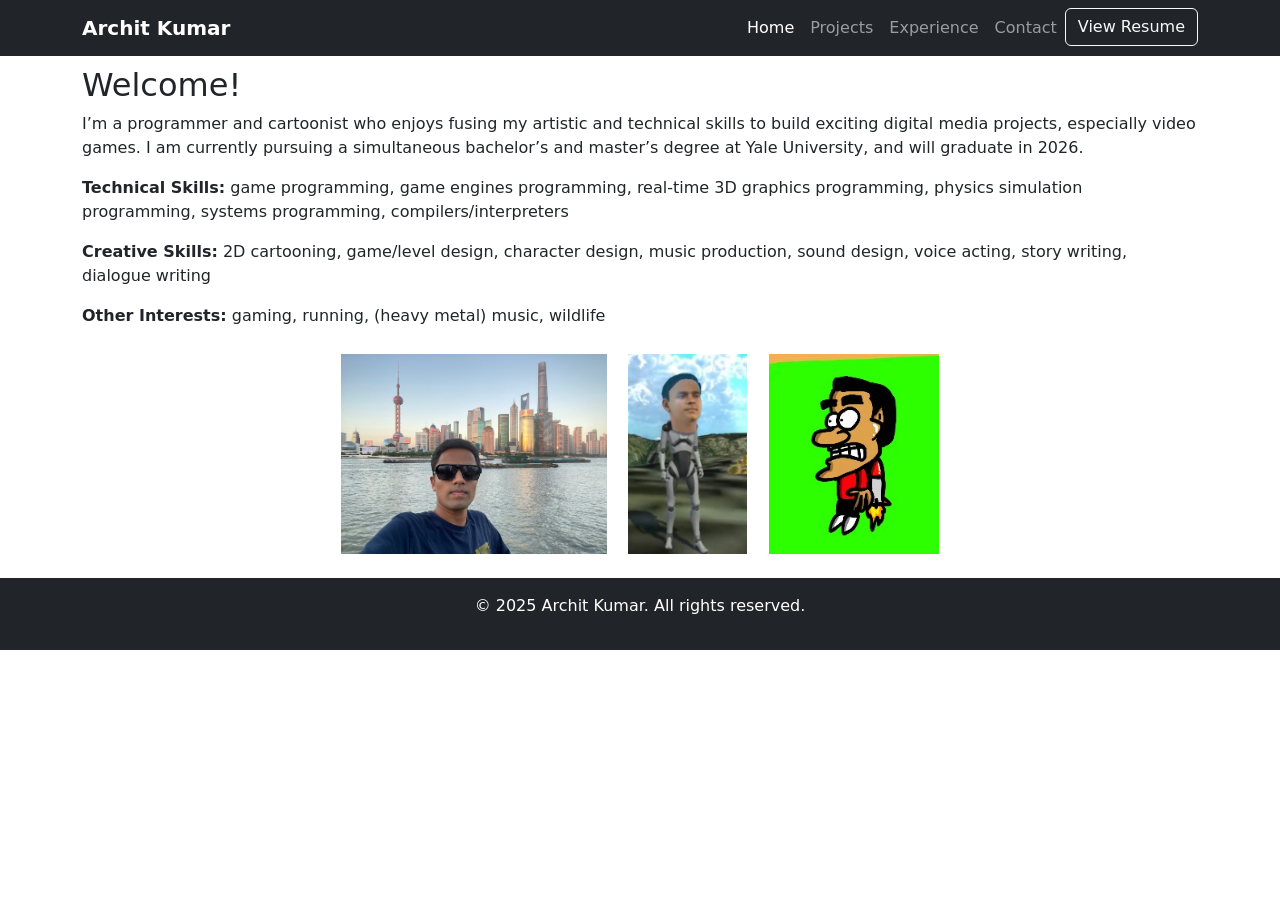
==== index.html @ 8d7705da "Upload new resume" ====
<!DOCTYPE html>
<html lang="en">
<head>
    <meta charset="UTF-8">
    <meta name="viewport" content="width=device-width, initial-scale=1.0">
    <title>Archit Kumar - Portfolio</title>
    <link href="https://cdn.jsdelivr.net/npm/bootstrap@5.3.0/dist/css/bootstrap.min.css" rel="stylesheet">
    <link href="css/style.css" rel="stylesheet">
    <style>
        .equal-height {
            height: 200px; /* Set a fixed height for the images */
            object-fit: cover; /* Maintain aspect ratio and cover the area */
        }
    </style>
</head>
<body>
    <!-- Navigation Bar -->
    <nav class="navbar navbar-expand-lg navbar-dark bg-dark fixed-top">
        <div class="container">
            <a class="navbar-brand" href="index.html">Archit Kumar</a>
            <button class="navbar-toggler" type="button" data-bs-toggle="collapse" data-bs-target="#navbarNav">
                <span class="navbar-toggler-icon"></span>
            </button>
            <div class="collapse navbar-collapse" id="navbarNav">
                <ul class="navbar-nav ms-auto">
                    <li class="nav-item">
                        <a class="nav-link active" href="index.html">Home</a>
                    </li>
                    <li class="nav-item">
                        <a class="nav-link" href="projects.html">Projects</a>
                    </li>
                    <li class="nav-item">
                        <a class="nav-link" href="experience.html">Experience</a>
                    </li>
                    <li class="nav-item">
                        <a class="nav-link" href="contact.html">Contact</a>
                    </li>
                    <li class="nav-item">
                        <a class="btn btn-outline-light" href="Archit_Kumar_Resume_E.pdf" target="_blank">View Resume</a>
                    </li>
                </ul>
            </div>
        </div>
    </nav>

    <!-- Hero Section -->
    <!-- <header class="hero">
        <div class="container h-100">
            <div class="row h-100 align-items-center">
                <div class="col-12 text-center">
                    <h1>Welcome to My Portfolio</h1>
                    <p class="lead">Software Developer | Designer | Creator</p>
                </div>
            </div>
        </div>
    </header> -->

    <!-- Main Content -->
    <main class="container">
        <section class="about-section">
            <h2>Welcome!</h2>
            <p>I’m a programmer and cartoonist who enjoys fusing my artistic and technical skills to build exciting digital media projects, especially video games. I am currently pursuing a simultaneous bachelor’s and master’s degree at Yale University, and will graduate in 2026.</p>
            <p><strong>Technical Skills:</strong> game programming, game engines programming, real-time 3D graphics programming, physics simulation programming, systems programming, compilers/interpreters</p>
            <p><strong>Creative Skills:</strong> 2D cartooning, game/level design, character design, music production, sound design, voice acting, story writing, dialogue writing</p>
            <p><strong>Other Interests:</strong> gaming, running, (heavy metal) music, wildlife</p>
            <!-- <p><strong>Other Interests:</strong> travel, geography, wildlife, history, politics, gaming, running, music</p> -->
        </section>
        <div class="text-center mb-4 mt-0">
            <img src="Shanghai.jpg" alt="Shanghai" class="img-fluid mx-2 equal-height">
            <img src="3DArch.jpg" alt="3D Archit" class="img-fluid mx-2 equal-height">
            <img src="2dArch.jpg" alt="2D Archit" class="img-fluid mx-2 equal-height">
        </div>
    </main>

    <!-- Footer -->
    <footer class="bg-dark text-white text-center py-3">
        <p>&copy; 2025 Archit Kumar. All rights reserved.</p>
    </footer>

    <script src="https://cdn.jsdelivr.net/npm/bootstrap@5.3.0/dist/js/bootstrap.bundle.min.js"></script>
    <script src="js/main.js"></script>
</body>
</html>
---- css/style.css ----
/* General Styles */
body {
    padding-top: 56px;
}

/* Hero Section */
.hero {
    height: 100vh;
    background: linear-gradient(rgba(0, 0, 0, 0.5), rgba(0, 0, 0, 0.5)),
                url('../images/hero-bg.jpg') no-repeat center center;
    background-size: cover;
    color: white;
}

/* Navigation */
.navbar {
    transition: all 0.3s ease;
}

.navbar-brand {
    font-weight: bold;
}

/* Sections */
section {
    padding: 10px 0;
}

/* Animation for page load */
.fade-in {
    animation: fadeIn 1s ease-in;
}

@keyframes fadeIn {
    0% { opacity: 0; }
    100% { opacity: 1; }
}

/* Responsive adjustments */
@media (max-width: 768px) {
    .hero {
        height: 60vh;
    }
} 

/* Projects Page Styles */
.projects-header {
    background: linear-gradient(to right, #f8f9fa, #e9ecef);
    margin-top: 2rem;
}

.project-card {
    margin-bottom: 2rem;
    transition: transform 0.3s ease;
}

.project-card:hover {
    transform: translateY(-5px);
}

.project-image-container {
    overflow: hidden;
    height: 100%;
}

.project-image-container img {
    object-fit: cover;
    height: 100%;
    width: 100%;
}

.tech-stack {
    margin: 1rem 0;
}

.tech-stack .badge {
    margin-right: 0.5rem;
    padding: 0.5rem 1rem;
}

.project-links {
    margin-top: 1.5rem;
}

.project-links .btn {
    margin-right: 1rem;
}

/* Add smooth transition for card hover */
.card {
    transition: all 0.3s ease;
}

.card:hover {
    box-shadow: 0 .5rem 1rem rgba(0,0,0,.15)!important;
} 

/* Experience Page Styles */
.experience-header {
    background: linear-gradient(to right, #f8f9fa, #e9ecef);
    margin-top: 2rem;
}

.timeline {
    position: relative;
    padding: 2rem 0;
}

.timeline::before {
    content: '';
    position: absolute;
    width: 4px;
    background: #dee2e6;
    top: 0;
    bottom: 0;
    left: 50%;
    margin-left: -2px;
}

.timeline-item {
    margin-bottom: 2rem;
    position: relative;
    width: 50%;
    padding: 0 2rem;
}

.timeline-item:nth-child(odd) {
    left: 0;
}

.timeline-item:nth-child(even) {
    left: 50%;
}

.timeline-content {
    position: relative;
    padding: 1rem;
    border-radius: 0.5rem;
    box-shadow: 0 0.125rem 0.25rem rgba(0, 0, 0, 0.075);
}

.timeline-content::before {
    content: '';
    position: absolute;
    width: 20px;
    height: 20px;
    background: #007bff;
    border-radius: 50%;
    top: 25px;
}

.timeline-item:nth-child(odd) .timeline-content::before {
    right: -62px;
}

.timeline-item:nth-child(even) .timeline-content::before {
    left: -62px;
}

.company-name {
    color: #6c757d;
    font-size: 1.1rem;
    margin-top: 0.5rem;
}

.company-location {
    color: #6c757d;
    font-size: 0.9rem;
    margin-top: 0.25rem;
}

.skills-used .badge {
    margin-right: 0.5rem;
    padding: 0.5rem 1rem;
}

/* Responsive Timeline */
@media (max-width: 768px) {
    .timeline::before {
        left: 31px;
    }
    
    .timeline-item {
        width: 100%;
        padding-left: 70px;
        padding-right: 25px;
    }
    
    .timeline-item:nth-child(even) {
        left: 0;
    }
    
    .timeline-content::before {
        left: -52px !important;
    }
} 

/* Contact Page Styles */
.contact-header {
    background: linear-gradient(to right, #f8f9fa, #e9ecef);
    margin-top: 2rem;
}

.contact-info .card-body {
    padding: 2rem;
}

.contact-item {
    padding: 1rem;
    border-radius: 0.5rem;
    background-color: #f8f9fa;
    width: 300px;
}

.contact-item i {
    font-size: 2rem;
    color: #0d6efd;
    margin-bottom: 1rem;
}

.contact-item h4 {
    font-size: 1.1rem;
    margin-bottom: 0.5rem;
}

.contact-item a {
    color: #6c757d;
    text-decoration: none;
    transition: color 0.3s ease;
}

.contact-item a:hover {
    color: #0d6efd;
}

.contact-form .card-body {
    padding: 2rem;
}

#formStatus {
    padding: 1rem;
    border-radius: 0.25rem;
}

#formStatus.success {
    background-color: #d4edda;
    color: #155724;
}

#formStatus.error {
    background-color: #f8d7da;
    color: #721c24;
}

/* Responsive adjustments */
@media (max-width: 768px) {
    .contact-info {
        margin-bottom: 2rem;
    }
}
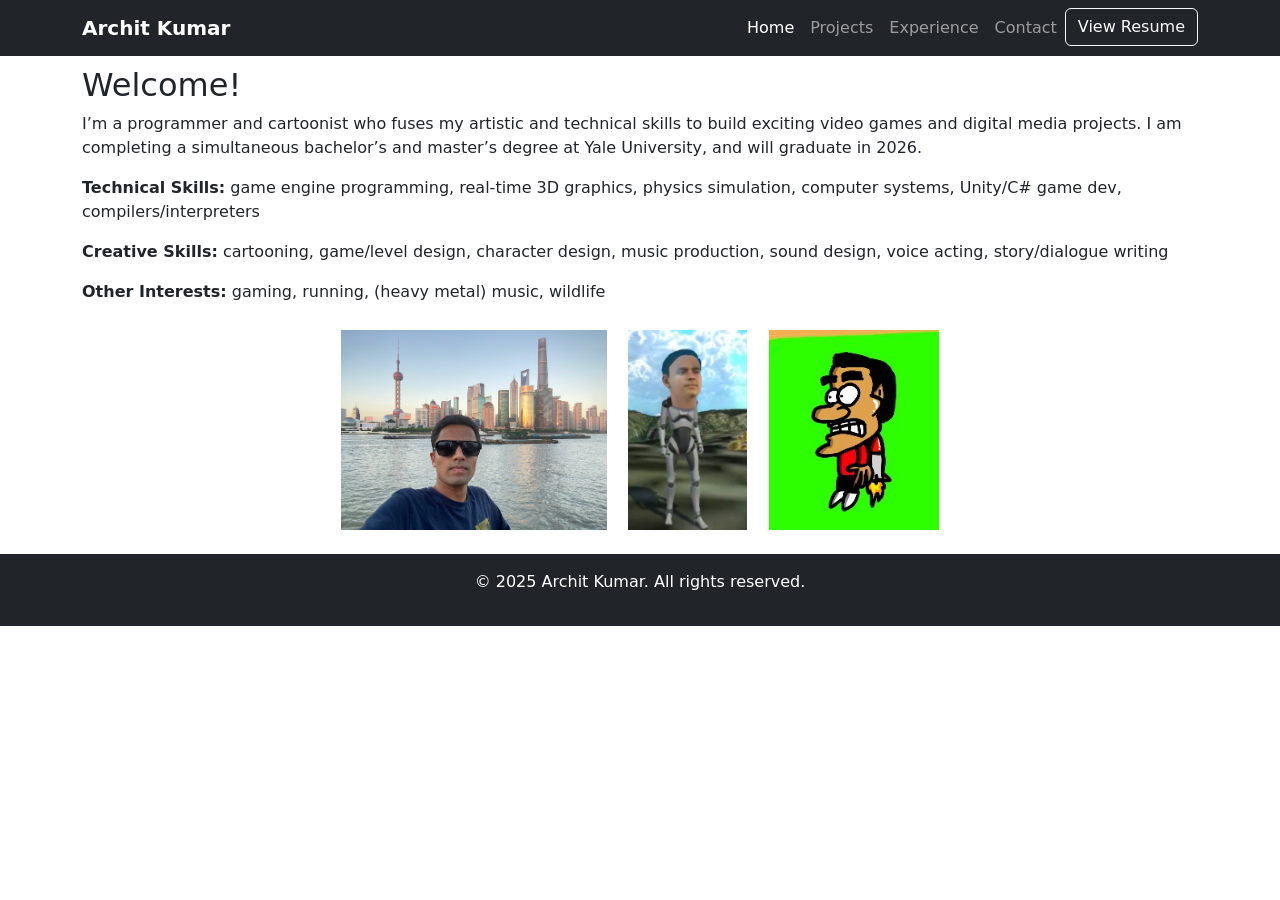
==== commit f35ab594: "Update index" ====
--- a/index.html
+++ b/index.html
@@ -36,7 +36,7 @@
                         <a class="nav-link" href="contact.html">Contact</a>
                     </li>
                     <li class="nav-item">
-                        <a class="btn btn-outline-light" href="Archit_Kumar_Resume_E.pdf" target="_blank">View Resume</a>
+                        <a class="btn btn-outline-light" href="Archit_Kumar_Resume_E14.pdf" target="_blank">View Resume</a>
                     </li>
                 </ul>
             </div>
@@ -59,10 +59,13 @@
     <main class="container">
         <section class="about-section">
             <h2>Welcome!</h2>
-            <p>I’m a programmer and cartoonist who enjoys fusing my artistic and technical skills to build exciting digital media projects, especially video games. I am currently pursuing a simultaneous bachelor’s and master’s degree at Yale University, and will graduate in 2026.</p>
-            <p><strong>Technical Skills:</strong> game programming, game engines programming, real-time 3D graphics programming, physics simulation programming, systems programming, compilers/interpreters</p>
-            <p><strong>Creative Skills:</strong> 2D cartooning, game/level design, character design, music production, sound design, voice acting, story writing, dialogue writing</p>
+            <p>I’m a programmer and cartoonist who fuses my artistic and technical skills to build exciting video games and digital media projects. I am completing a simultaneous bachelor’s and master’s degree at Yale University, and will graduate in 2026.</p>
+            <p><strong>Technical Skills:</strong> game engine programming, real-time 3D graphics, physics simulation, computer systems, Unity/C# game dev, compilers/interpreters</p>
+            <p><strong>Creative Skills:</strong> cartooning, game/level design, character design, music production, sound design, voice acting, story/dialogue writing</p>
             <p><strong>Other Interests:</strong> gaming, running, (heavy metal) music, wildlife</p>
+            <!-- <p><strong>Favorite Games:</strong> Crash Bandicoot, Skylanders, Earthworm Jim</p>
+            <p><strong>Favorite Music Artists:</strong> Metallica, Limp Bizkit, Taio Cruz</p>
+            <p><strong>Favorite Movies:</strong> Rango, Lego Movie, Star Wars Episode 3, Angry Birds Movie 2</p> -->
             <!-- <p><strong>Other Interests:</strong> travel, geography, wildlife, history, politics, gaming, running, music</p> -->
         </section>
         <div class="text-center mb-4 mt-0">
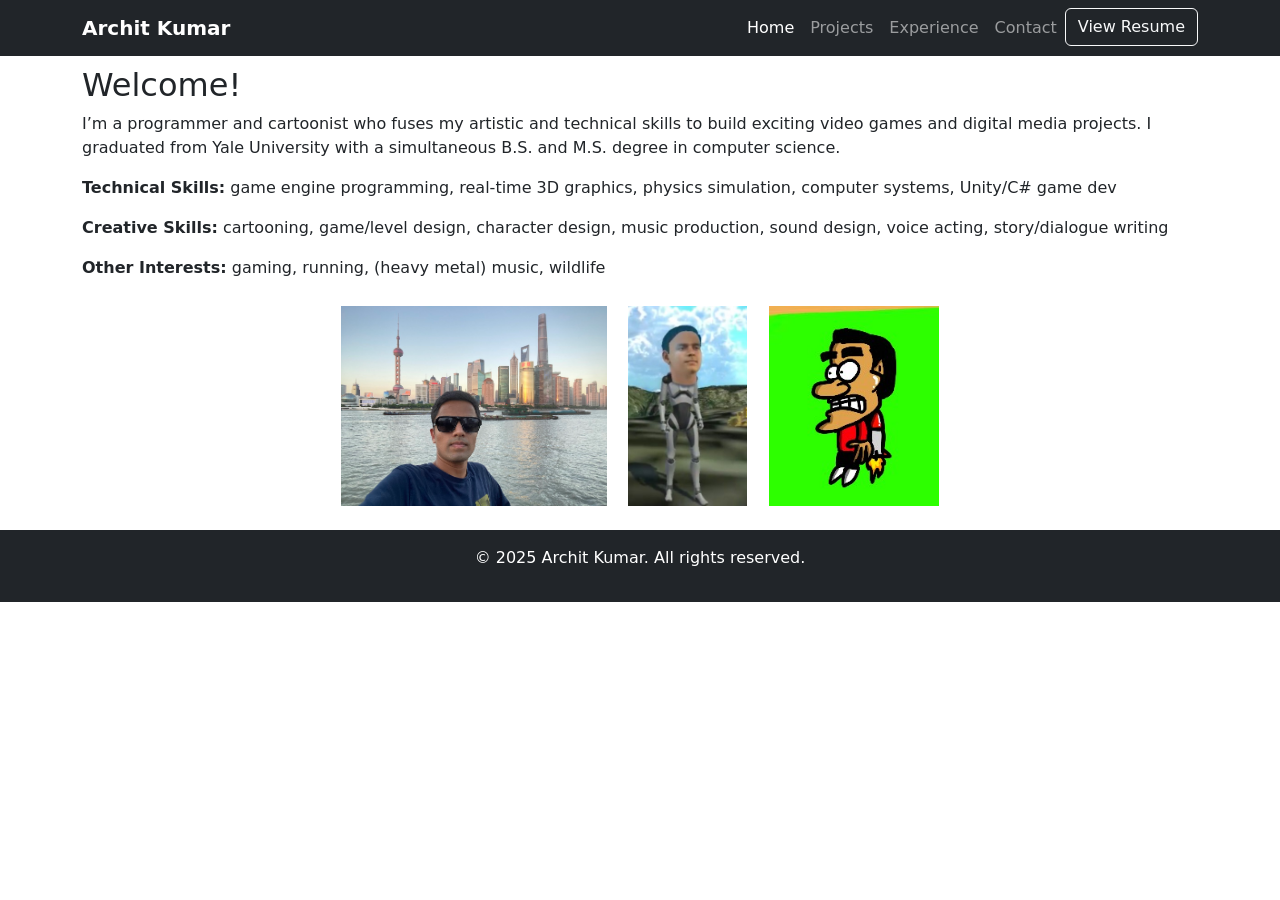
==== commit 43da3434: "Update main page" ====
--- a/index.html
+++ b/index.html
@@ -59,8 +59,8 @@
     <main class="container">
         <section class="about-section">
             <h2>Welcome!</h2>
-            <p>I’m a programmer and cartoonist who fuses my artistic and technical skills to build exciting video games and digital media projects. I am completing a simultaneous bachelor’s and master’s degree at Yale University, and will graduate in 2026.</p>
-            <p><strong>Technical Skills:</strong> game engine programming, real-time 3D graphics, physics simulation, computer systems, Unity/C# game dev, compilers/interpreters</p>
+            <p>I’m a programmer and cartoonist who fuses my artistic and technical skills to build exciting video games and digital media projects. I graduated from Yale University with a simultaneous B.S. and M.S. degree in computer science.</p>
+            <p><strong>Technical Skills:</strong> game engine programming, real-time 3D graphics, physics simulation, computer systems, Unity/C# game dev</p>
             <p><strong>Creative Skills:</strong> cartooning, game/level design, character design, music production, sound design, voice acting, story/dialogue writing</p>
             <p><strong>Other Interests:</strong> gaming, running, (heavy metal) music, wildlife</p>
             <!-- <p><strong>Favorite Games:</strong> Crash Bandicoot, Skylanders, Earthworm Jim</p>
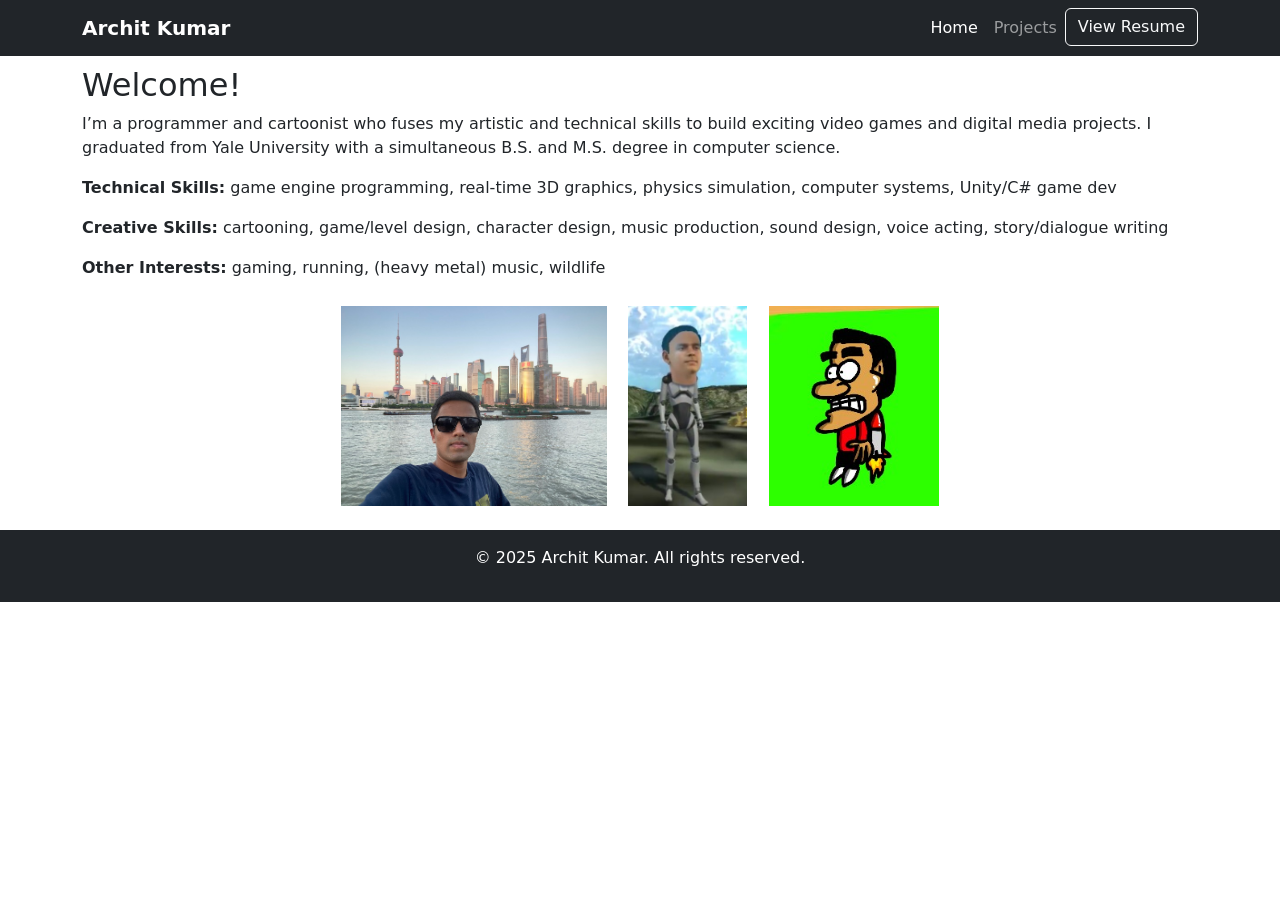
==== commit e92462ae: "Remove experience & contact" ====
--- a/index.html
+++ b/index.html
@@ -28,12 +28,6 @@
                     </li>
                     <li class="nav-item">
                         <a class="nav-link" href="projects.html">Projects</a>
-                    </li>
-                    <li class="nav-item">
-                        <a class="nav-link" href="experience.html">Experience</a>
-                    </li>
-                    <li class="nav-item">
-                        <a class="nav-link" href="contact.html">Contact</a>
                     </li>
                     <li class="nav-item">
                         <a class="btn btn-outline-light" href="Archit_Kumar_Resume_E14.pdf" target="_blank">View Resume</a>
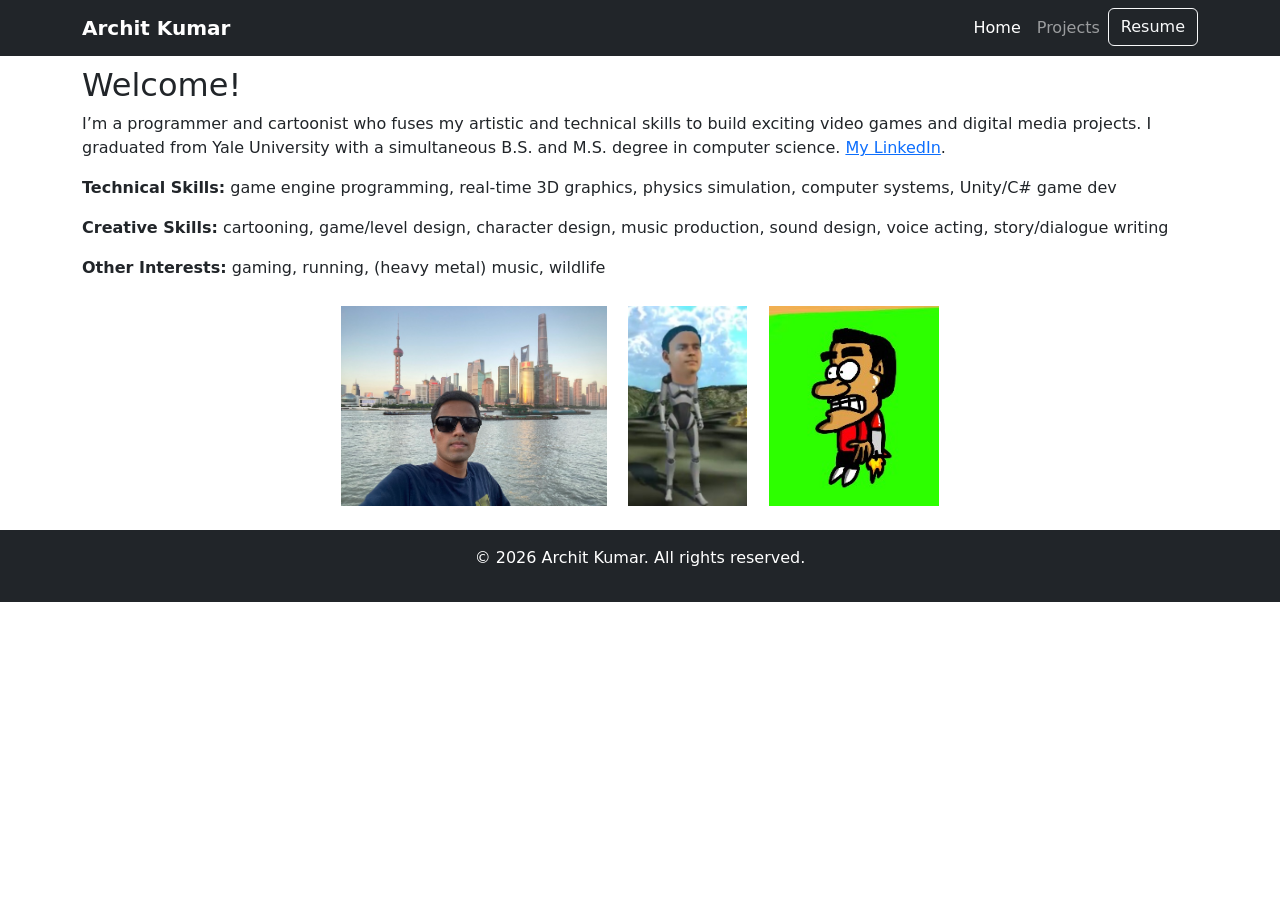
==== commit 3e074d6d: "Update Resume" ====
--- a/index.html
+++ b/index.html
@@ -30,7 +30,7 @@
                         <a class="nav-link" href="projects.html">Projects</a>
                     </li>
                     <li class="nav-item">
-                        <a class="btn btn-outline-light" href="Archit_Kumar_Resume_E14.pdf" target="_blank">View Resume</a>
+                        <a class="btn btn-outline-light" href="Archit_Kumar_Resume.pdf" target="_blank">Resume</a>
                     </li>
                 </ul>
             </div>
@@ -53,7 +53,9 @@
     <main class="container">
         <section class="about-section">
             <h2>Welcome!</h2>
-            <p>I’m a programmer and cartoonist who fuses my artistic and technical skills to build exciting video games and digital media projects. I graduated from Yale University with a simultaneous B.S. and M.S. degree in computer science.</p>
+            <p>I’m a programmer and cartoonist who fuses my artistic and technical skills to build exciting video games and digital media projects. 
+                I graduated from Yale University with a simultaneous B.S. and M.S. degree in computer science. 
+            <a href="https://www.linkedin.com/in/archit-kumar-yale/">My LinkedIn</a>.</p>
             <p><strong>Technical Skills:</strong> game engine programming, real-time 3D graphics, physics simulation, computer systems, Unity/C# game dev</p>
             <p><strong>Creative Skills:</strong> cartooning, game/level design, character design, music production, sound design, voice acting, story/dialogue writing</p>
             <p><strong>Other Interests:</strong> gaming, running, (heavy metal) music, wildlife</p>
@@ -71,7 +73,7 @@
 
     <!-- Footer -->
     <footer class="bg-dark text-white text-center py-3">
-        <p>&copy; 2025 Archit Kumar. All rights reserved.</p>
+        <p>&copy; 2026 Archit Kumar. All rights reserved.</p>
     </footer>
 
     <script src="https://cdn.jsdelivr.net/npm/bootstrap@5.3.0/dist/js/bootstrap.bundle.min.js"></script>
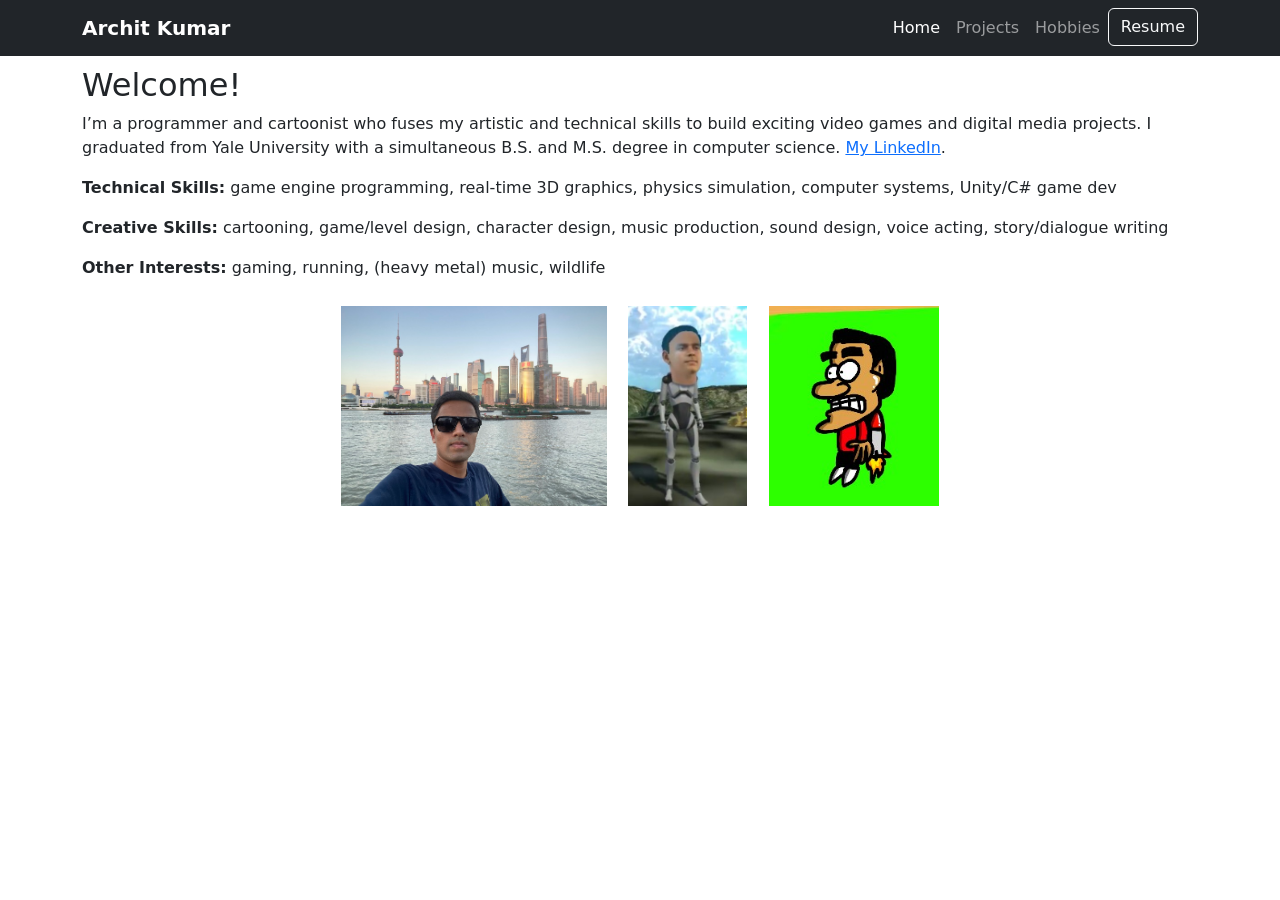
==== commit a049272b: "Add hobbies section" ====
--- a/index.html
+++ b/index.html
@@ -28,6 +28,9 @@
                     </li>
                     <li class="nav-item">
                         <a class="nav-link" href="projects.html">Projects</a>
+                    </li>
+                    <li class="nav-item">
+                        <a class="nav-link" href="hobbies.html">Hobbies</a>
                     </li>
                     <li class="nav-item">
                         <a class="btn btn-outline-light" href="Archit_Kumar_Resume.pdf" target="_blank">Resume</a>
@@ -71,10 +74,6 @@
         </div>
     </main>
 
-    <!-- Footer -->
-    <footer class="bg-dark text-white text-center py-3">
-        <p>&copy; 2026 Archit Kumar. All rights reserved.</p>
-    </footer>
 
     <script src="https://cdn.jsdelivr.net/npm/bootstrap@5.3.0/dist/js/bootstrap.bundle.min.js"></script>
     <script src="js/main.js"></script>
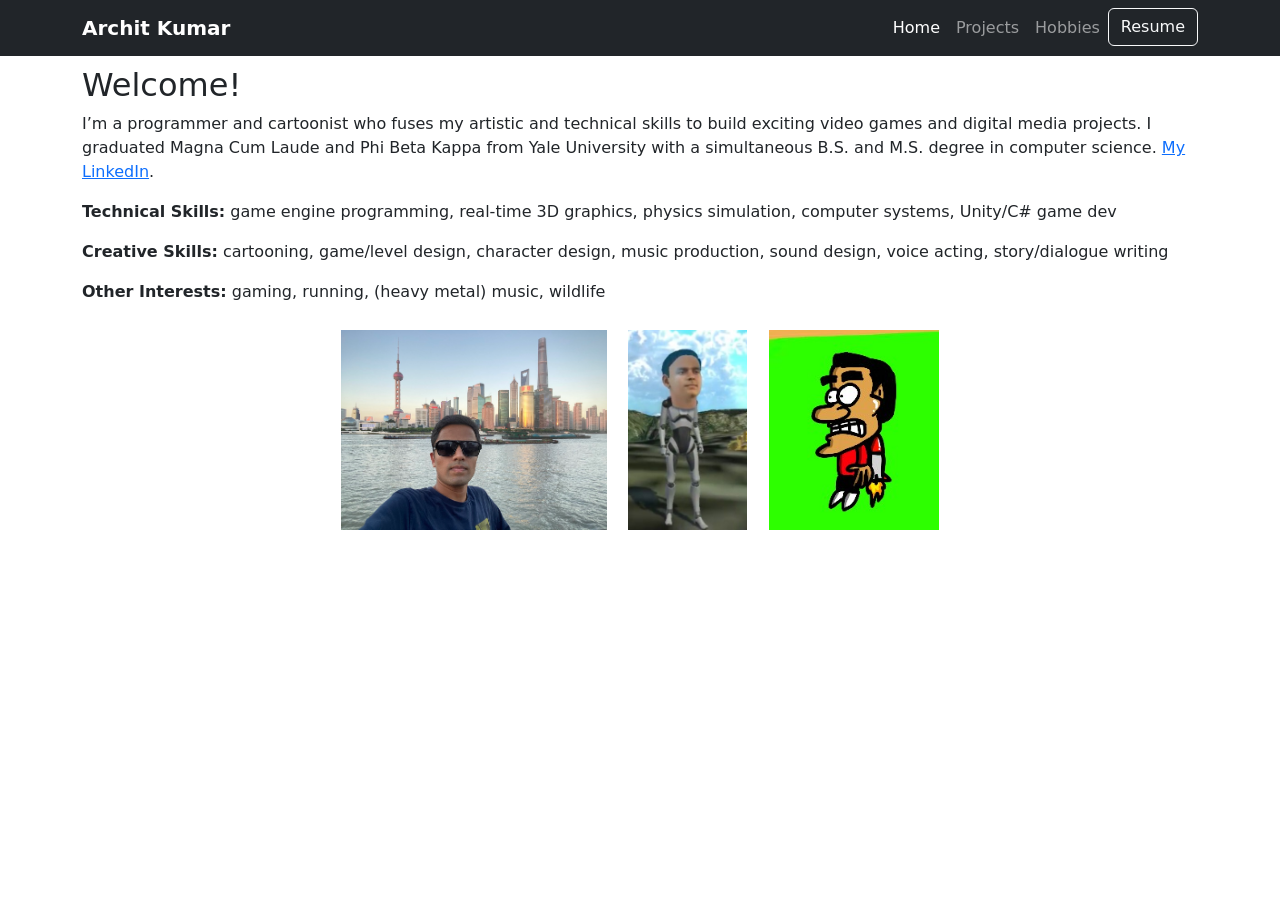
==== commit 4f5e49b3: "Update index.html" ====
--- a/index.html
+++ b/index.html
@@ -57,7 +57,7 @@
         <section class="about-section">
             <h2>Welcome!</h2>
             <p>I’m a programmer and cartoonist who fuses my artistic and technical skills to build exciting video games and digital media projects. 
-                I graduated from Yale University with a simultaneous B.S. and M.S. degree in computer science. 
+                I graduated Magna Cum Laude and Phi Beta Kappa from Yale University with a simultaneous B.S. and M.S. degree in computer science. 
             <a href="https://www.linkedin.com/in/archit-kumar-yale/">My LinkedIn</a>.</p>
             <p><strong>Technical Skills:</strong> game engine programming, real-time 3D graphics, physics simulation, computer systems, Unity/C# game dev</p>
             <p><strong>Creative Skills:</strong> cartooning, game/level design, character design, music production, sound design, voice acting, story/dialogue writing</p>
